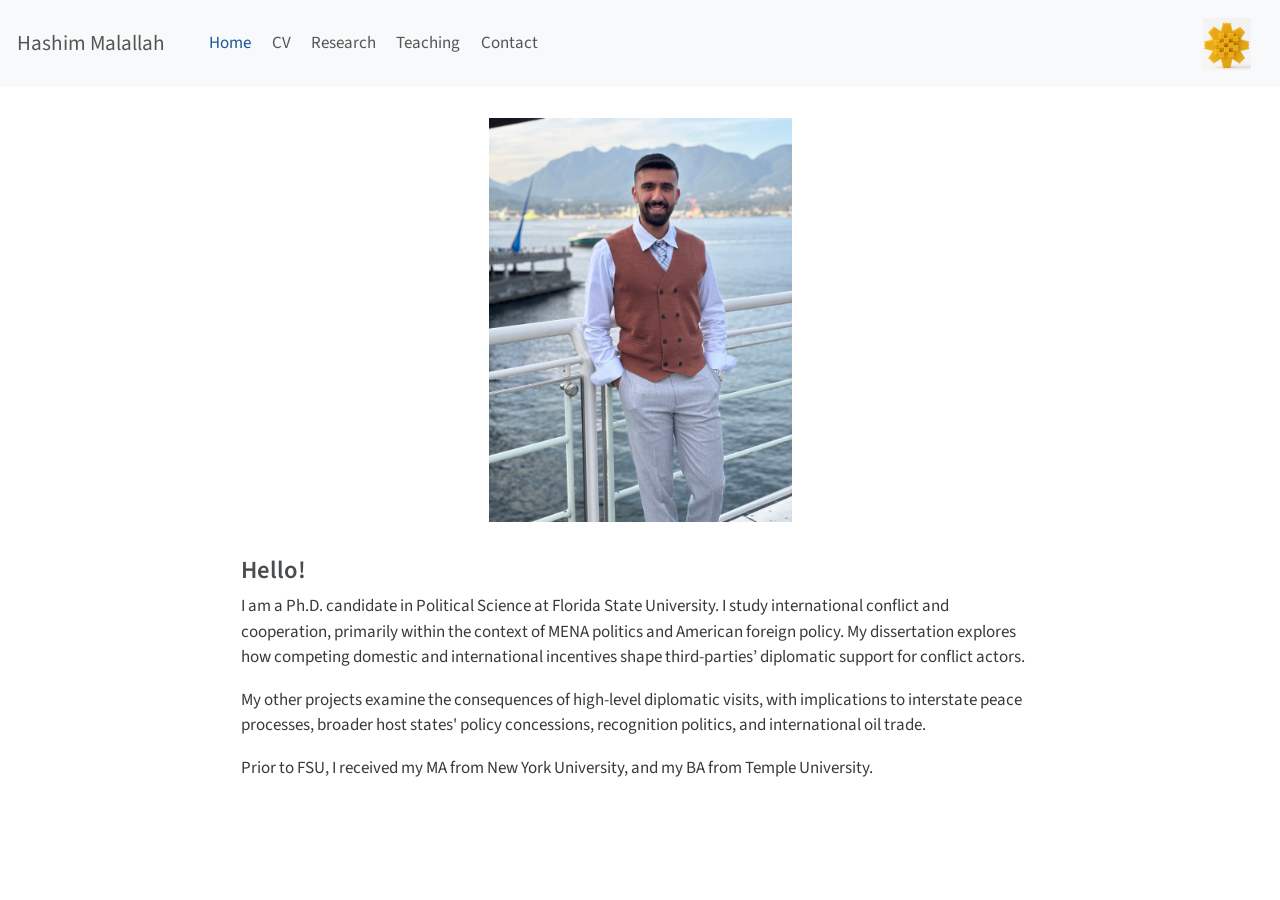
==== index.html @ 14962d70 "Built site for gh-pages" ====
<!DOCTYPE html>
<html xmlns="http://www.w3.org/1999/xhtml" lang="en" xml:lang="en"><head>

<meta charset="utf-8">
<meta name="generator" content="quarto-1.3.450">

<meta name="viewport" content="width=device-width, initial-scale=1.0, user-scalable=yes">


<title>Hashim Malallah -</title>
<style>
code{white-space: pre-wrap;}
span.smallcaps{font-variant: small-caps;}
div.columns{display: flex; gap: min(4vw, 1.5em);}
div.column{flex: auto; overflow-x: auto;}
div.hanging-indent{margin-left: 1.5em; text-indent: -1.5em;}
ul.task-list{list-style: none;}
ul.task-list li input[type="checkbox"] {
  width: 0.8em;
  margin: 0 0.8em 0.2em -1em; /* quarto-specific, see https://github.com/quarto-dev/quarto-cli/issues/4556 */ 
  vertical-align: middle;
}
</style>


<script src="site_libs/quarto-nav/quarto-nav.js"></script>
<script src="site_libs/quarto-nav/headroom.min.js"></script>
<script src="site_libs/clipboard/clipboard.min.js"></script>
<script src="site_libs/quarto-html/quarto.js"></script>
<script src="site_libs/quarto-html/popper.min.js"></script>
<script src="site_libs/quarto-html/tippy.umd.min.js"></script>
<script src="site_libs/quarto-html/anchor.min.js"></script>
<link href="site_libs/quarto-html/tippy.css" rel="stylesheet">
<link href="site_libs/quarto-html/quarto-syntax-highlighting.css" rel="stylesheet" id="quarto-text-highlighting-styles">
<script src="site_libs/bootstrap/bootstrap.min.js"></script>
<link href="site_libs/bootstrap/bootstrap-icons.css" rel="stylesheet">
<link href="site_libs/bootstrap/bootstrap.min.css" rel="stylesheet" id="quarto-bootstrap" data-mode="light">
<script id="quarto-search-options" type="application/json">{
  "language": {
    "search-no-results-text": "No results",
    "search-matching-documents-text": "matching documents",
    "search-copy-link-title": "Copy link to search",
    "search-hide-matches-text": "Hide additional matches",
    "search-more-match-text": "more match in this document",
    "search-more-matches-text": "more matches in this document",
    "search-clear-button-title": "Clear",
    "search-detached-cancel-button-title": "Cancel",
    "search-submit-button-title": "Submit",
    "search-label": "Search"
  }
}</script>


<link rel="stylesheet" href="styles.css">
</head>

<body class="nav-fixed fullcontent">

<div id="quarto-search-results"></div>
  <header id="quarto-header" class="headroom fixed-top">
    <nav class="navbar navbar-expand-lg navbar-dark ">
      <div class="navbar-container container-fluid">
      <div class="navbar-brand-container">
    <a class="navbar-brand" href="./index.html">
    <span class="navbar-title">Hashim Malallah</span>
    </a>
  </div>
          <button class="navbar-toggler" type="button" data-bs-toggle="collapse" data-bs-target="#navbarCollapse" aria-controls="navbarCollapse" aria-expanded="false" aria-label="Toggle navigation" onclick="if (window.quartoToggleHeadroom) { window.quartoToggleHeadroom(); }">
  <span class="navbar-toggler-icon"></span>
</button>
          <div class="collapse navbar-collapse" id="navbarCollapse">
            <ul class="navbar-nav navbar-nav-scroll me-auto">
  <li class="nav-item">
    <a class="nav-link active" href="./index.html" rel="" target="" aria-current="page">
 <span class="menu-text">Home</span></a>
  </li>  
  <li class="nav-item">
    <a class="nav-link" href="./Malallah_CV.pdf" rel="" target="">
 <span class="menu-text">CV</span></a>
  </li>  
  <li class="nav-item">
    <a class="nav-link" href="./research.html" rel="" target="">
 <span class="menu-text">Research</span></a>
  </li>  
  <li class="nav-item">
    <a class="nav-link" href="./teaching.html" rel="" target="">
 <span class="menu-text">Teaching</span></a>
  </li>  
  <li class="nav-item">
    <a class="nav-link" href="./contact.html" rel="" target="">
 <span class="menu-text">Contact</span></a>
  </li>  
</ul>
            <ul class="navbar-nav navbar-nav-scroll ms-auto">
  <li class="nav-item">
    <a class="nav-link" href="./index.html" rel="" target="">
 <span class="menu-text"><img src="arfaj.png" class="arfaj-nav" alt="Arfaj flower"></span></a>
  </li>  
</ul>
            <div class="quarto-navbar-tools">
</div>
          </div> <!-- /navcollapse -->
      </div> <!-- /container-fluid -->
    </nav>
</header>
<!-- content -->
<div id="quarto-content" class="quarto-container page-columns page-rows-contents page-layout-article page-navbar">
<!-- sidebar -->
<!-- margin-sidebar -->
    
<!-- main -->
<main class="content" id="quarto-document-content">



<div class="quarto-figure quarto-figure-center">
<figure class="figure">
<p><img src="IMG_6813.jpeg" class="img-fluid figure-img" width="303"></p>
</figure>
</div>
<section id="hello" class="level3">
<h3 class="anchored" data-anchor-id="hello">Hello!</h3>
<p>I am a Ph.D.&nbsp;candidate in Political Science at Florida State University. I study international conflict and cooperation, primarily within the context of MENA politics and American foreign policy. My dissertation explores how competing domestic and international incentives shape third-parties’ diplomatic support for conflict actors.</p>
<p>My other projects examine the consequences of high-level diplomatic visits, with implications to interstate peace processes, broader host states' policy concessions, recognition politics, and international oil trade.</p>
<p>Prior to FSU, I received my MA from New York University, and my BA from Temple University.</p>


</section>

</main> <!-- /main -->
<script id="quarto-html-after-body" type="application/javascript">
window.document.addEventListener("DOMContentLoaded", function (event) {
  const toggleBodyColorMode = (bsSheetEl) => {
    const mode = bsSheetEl.getAttribute("data-mode");
    const bodyEl = window.document.querySelector("body");
    if (mode === "dark") {
      bodyEl.classList.add("quarto-dark");
      bodyEl.classList.remove("quarto-light");
    } else {
      bodyEl.classList.add("quarto-light");
      bodyEl.classList.remove("quarto-dark");
    }
  }
  const toggleBodyColorPrimary = () => {
    const bsSheetEl = window.document.querySelector("link#quarto-bootstrap");
    if (bsSheetEl) {
      toggleBodyColorMode(bsSheetEl);
    }
  }
  toggleBodyColorPrimary();  
  const icon = "";
  const anchorJS = new window.AnchorJS();
  anchorJS.options = {
    placement: 'right',
    icon: icon
  };
  anchorJS.add('.anchored');
  const isCodeAnnotation = (el) => {
    for (const clz of el.classList) {
      if (clz.startsWith('code-annotation-')) {                     
        return true;
      }
    }
    return false;
  }
  const clipboard = new window.ClipboardJS('.code-copy-button', {
    text: function(trigger) {
      const codeEl = trigger.previousElementSibling.cloneNode(true);
      for (const childEl of codeEl.children) {
        if (isCodeAnnotation(childEl)) {
          childEl.remove();
        }
      }
      return codeEl.innerText;
    }
  });
  clipboard.on('success', function(e) {
    // button target
    const button = e.trigger;
    // don't keep focus
    button.blur();
    // flash "checked"
    button.classList.add('code-copy-button-checked');
    var currentTitle = button.getAttribute("title");
    button.setAttribute("title", "Copied!");
    let tooltip;
    if (window.bootstrap) {
      button.setAttribute("data-bs-toggle", "tooltip");
      button.setAttribute("data-bs-placement", "left");
      button.setAttribute("data-bs-title", "Copied!");
      tooltip = new bootstrap.Tooltip(button, 
        { trigger: "manual", 
          customClass: "code-copy-button-tooltip",
          offset: [0, -8]});
      tooltip.show();    
    }
    setTimeout(function() {
      if (tooltip) {
        tooltip.hide();
        button.removeAttribute("data-bs-title");
        button.removeAttribute("data-bs-toggle");
        button.removeAttribute("data-bs-placement");
      }
      button.setAttribute("title", currentTitle);
      button.classList.remove('code-copy-button-checked');
    }, 1000);
    // clear code selection
    e.clearSelection();
  });
  function tippyHover(el, contentFn) {
    const config = {
      allowHTML: true,
      content: contentFn,
      maxWidth: 500,
      delay: 100,
      arrow: false,
      appendTo: function(el) {
          return el.parentElement;
      },
      interactive: true,
      interactiveBorder: 10,
      theme: 'quarto',
      placement: 'bottom-start'
    };
    window.tippy(el, config); 
  }
  const noterefs = window.document.querySelectorAll('a[role="doc-noteref"]');
  for (var i=0; i<noterefs.length; i++) {
    const ref = noterefs[i];
    tippyHover(ref, function() {
      // use id or data attribute instead here
      let href = ref.getAttribute('data-footnote-href') || ref.getAttribute('href');
      try { href = new URL(href).hash; } catch {}
      const id = href.replace(/^#\/?/, "");
      const note = window.document.getElementById(id);
      return note.innerHTML;
    });
  }
      let selectedAnnoteEl;
      const selectorForAnnotation = ( cell, annotation) => {
        let cellAttr = 'data-code-cell="' + cell + '"';
        let lineAttr = 'data-code-annotation="' +  annotation + '"';
        const selector = 'span[' + cellAttr + '][' + lineAttr + ']';
        return selector;
      }
      const selectCodeLines = (annoteEl) => {
        const doc = window.document;
        const targetCell = annoteEl.getAttribute("data-target-cell");
        const targetAnnotation = annoteEl.getAttribute("data-target-annotation");
        const annoteSpan = window.document.querySelector(selectorForAnnotation(targetCell, targetAnnotation));
        const lines = annoteSpan.getAttribute("data-code-lines").split(",");
        const lineIds = lines.map((line) => {
          return targetCell + "-" + line;
        })
        let top = null;
        let height = null;
        let parent = null;
        if (lineIds.length > 0) {
            //compute the position of the single el (top and bottom and make a div)
            const el = window.document.getElementById(lineIds[0]);
            top = el.offsetTop;
            height = el.offsetHeight;
            parent = el.parentElement.parentElement;
          if (lineIds.length > 1) {
            const lastEl = window.document.getElementById(lineIds[lineIds.length - 1]);
            const bottom = lastEl.offsetTop + lastEl.offsetHeight;
            height = bottom - top;
          }
          if (top !== null && height !== null && parent !== null) {
            // cook up a div (if necessary) and position it 
            let div = window.document.getElementById("code-annotation-line-highlight");
            if (div === null) {
              div = window.document.createElement("div");
              div.setAttribute("id", "code-annotation-line-highlight");
              div.style.position = 'absolute';
              parent.appendChild(div);
            }
            div.style.top = top - 2 + "px";
            div.style.height = height + 4 + "px";
            let gutterDiv = window.document.getElementById("code-annotation-line-highlight-gutter");
            if (gutterDiv === null) {
              gutterDiv = window.document.createElement("div");
              gutterDiv.setAttribute("id", "code-annotation-line-highlight-gutter");
              gutterDiv.style.position = 'absolute';
              const codeCell = window.document.getElementById(targetCell);
              const gutter = codeCell.querySelector('.code-annotation-gutter');
              gutter.appendChild(gutterDiv);
            }
            gutterDiv.style.top = top - 2 + "px";
            gutterDiv.style.height = height + 4 + "px";
          }
          selectedAnnoteEl = annoteEl;
        }
      };
      const unselectCodeLines = () => {
        const elementsIds = ["code-annotation-line-highlight", "code-annotation-line-highlight-gutter"];
        elementsIds.forEach((elId) => {
          const div = window.document.getElementById(elId);
          if (div) {
            div.remove();
          }
        });
        selectedAnnoteEl = undefined;
      };
      // Attach click handler to the DT
      const annoteDls = window.document.querySelectorAll('dt[data-target-cell]');
      for (const annoteDlNode of annoteDls) {
        annoteDlNode.addEventListener('click', (event) => {
          const clickedEl = event.target;
          if (clickedEl !== selectedAnnoteEl) {
            unselectCodeLines();
            const activeEl = window.document.querySelector('dt[data-target-cell].code-annotation-active');
            if (activeEl) {
              activeEl.classList.remove('code-annotation-active');
            }
            selectCodeLines(clickedEl);
            clickedEl.classList.add('code-annotation-active');
          } else {
            // Unselect the line
            unselectCodeLines();
            clickedEl.classList.remove('code-annotation-active');
          }
        });
      }
  const findCites = (el) => {
    const parentEl = el.parentElement;
    if (parentEl) {
      const cites = parentEl.dataset.cites;
      if (cites) {
        return {
          el,
          cites: cites.split(' ')
        };
      } else {
        return findCites(el.parentElement)
      }
    } else {
      return undefined;
    }
  };
  var bibliorefs = window.document.querySelectorAll('a[role="doc-biblioref"]');
  for (var i=0; i<bibliorefs.length; i++) {
    const ref = bibliorefs[i];
    const citeInfo = findCites(ref);
    if (citeInfo) {
      tippyHover(citeInfo.el, function() {
        var popup = window.document.createElement('div');
        citeInfo.cites.forEach(function(cite) {
          var citeDiv = window.document.createElement('div');
          citeDiv.classList.add('hanging-indent');
          citeDiv.classList.add('csl-entry');
          var biblioDiv = window.document.getElementById('ref-' + cite);
          if (biblioDiv) {
            citeDiv.innerHTML = biblioDiv.innerHTML;
          }
          popup.appendChild(citeDiv);
        });
        return popup.innerHTML;
      });
    }
  }
});
</script>
</div> <!-- /content -->



</body></html>
---- site_libs/quarto-html/tippy.css ----
.tippy-box[data-animation=fade][data-state=hidden]{opacity:0}[data-tippy-root]{max-width:calc(100vw - 10px)}.tippy-box{position:relative;background-color:#333;color:#fff;border-radius:4px;font-size:14px;line-height:1.4;white-space:normal;outline:0;transition-property:transform,visibility,opacity}.tippy-box[data-placement^=top]>.tippy-arrow{bottom:0}.tippy-box[data-placement^=top]>.tippy-arrow:before{bottom:-7px;left:0;border-width:8px 8px 0;border-top-color:initial;transform-origin:center top}.tippy-box[data-placement^=bottom]>.tippy-arrow{top:0}.tippy-box[data-placement^=bottom]>.tippy-arrow:before{top:-7px;left:0;border-width:0 8px 8px;border-bottom-color:initial;transform-origin:center bottom}.tippy-box[data-placement^=left]>.tippy-arrow{right:0}.tippy-box[data-placement^=left]>.tippy-arrow:before{border-width:8px 0 8px 8px;border-left-color:initial;right:-7px;transform-origin:center left}.tippy-box[data-placement^=right]>.tippy-arrow{left:0}.tippy-box[data-placement^=right]>.tippy-arrow:before{left:-7px;border-width:8px 8px 8px 0;border-right-color:initial;transform-origin:center right}.tippy-box[data-inertia][data-state=visible]{transition-timing-function:cubic-bezier(.54,1.5,.38,1.11)}.tippy-arrow{width:16px;height:16px;color:#333}.tippy-arrow:before{content:"";position:absolute;border-color:transparent;border-style:solid}.tippy-content{position:relative;padding:5px 9px;z-index:1}
---- site_libs/quarto-html/quarto-syntax-highlighting.css ----
/* quarto syntax highlight colors */
:root {
  --quarto-hl-ot-color: #003B4F;
  --quarto-hl-at-color: #657422;
  --quarto-hl-ss-color: #20794D;
  --quarto-hl-an-color: #5E5E5E;
  --quarto-hl-fu-color: #4758AB;
  --quarto-hl-st-color: #20794D;
  --quarto-hl-cf-color: #003B4F;
  --quarto-hl-op-color: #5E5E5E;
  --quarto-hl-er-color: #AD0000;
  --quarto-hl-bn-color: #AD0000;
  --quarto-hl-al-color: #AD0000;
  --quarto-hl-va-color: #111111;
  --quarto-hl-bu-color: inherit;
  --quarto-hl-ex-color: inherit;
  --quarto-hl-pp-color: #AD0000;
  --quarto-hl-in-color: #5E5E5E;
  --quarto-hl-vs-color: #20794D;
  --quarto-hl-wa-color: #5E5E5E;
  --quarto-hl-do-color: #5E5E5E;
  --quarto-hl-im-color: #00769E;
  --quarto-hl-ch-color: #20794D;
  --quarto-hl-dt-color: #AD0000;
  --quarto-hl-fl-color: #AD0000;
  --quarto-hl-co-color: #5E5E5E;
  --quarto-hl-cv-color: #5E5E5E;
  --quarto-hl-cn-color: #8f5902;
  --quarto-hl-sc-color: #5E5E5E;
  --quarto-hl-dv-color: #AD0000;
  --quarto-hl-kw-color: #003B4F;
}

/* other quarto variables */
:root {
  --quarto-font-monospace: SFMono-Regular, Menlo, Monaco, Consolas, "Liberation Mono", "Courier New", monospace;
}

pre > code.sourceCode > span {
  color: #003B4F;
}

code span {
  color: #003B4F;
}

code.sourceCode > span {
  color: #003B4F;
}

div.sourceCode,
div.sourceCode pre.sourceCode {
  color: #003B4F;
}

code span.ot {
  color: #003B4F;
  font-style: inherit;
}

code span.at {
  color: #657422;
  font-style: inherit;
}

code span.ss {
  color: #20794D;
  font-style: inherit;
}

code span.an {
  color: #5E5E5E;
  font-style: inherit;
}

code span.fu {
  color: #4758AB;
  font-style: inherit;
}

code span.st {
  color: #20794D;
  font-style: inherit;
}

code span.cf {
  color: #003B4F;
  font-style: inherit;
}

code span.op {
  color: #5E5E5E;
  font-style: inherit;
}

code span.er {
  color: #AD0000;
  font-style: inherit;
}

code span.bn {
  color: #AD0000;
  font-style: inherit;
}

code span.al {
  color: #AD0000;
  font-style: inherit;
}

code span.va {
  color: #111111;
  font-style: inherit;
}

code span.bu {
  font-style: inherit;
}

code span.ex {
  font-style: inherit;
}

code span.pp {
  color: #AD0000;
  font-style: inherit;
}

code span.in {
  color: #5E5E5E;
  font-style: inherit;
}

code span.vs {
  color: #20794D;
  font-style: inherit;
}

code span.wa {
  color: #5E5E5E;
  font-style: italic;
}

code span.do {
  color: #5E5E5E;
  font-style: italic;
}

code span.im {
  color: #00769E;
  font-style: inherit;
}

code span.ch {
  color: #20794D;
  font-style: inherit;
}

code span.dt {
  color: #AD0000;
  font-style: inherit;
}

code span.fl {
  color: #AD0000;
  font-style: inherit;
}

code span.co {
  color: #5E5E5E;
  font-style: inherit;
}

code span.cv {
  color: #5E5E5E;
  font-style: italic;
}

code span.cn {
  color: #8f5902;
  font-style: inherit;
}

code span.sc {
  color: #5E5E5E;
  font-style: inherit;
}

code span.dv {
  color: #AD0000;
  font-style: inherit;
}

code span.kw {
  color: #003B4F;
  font-style: inherit;
}

.prevent-inlining {
  content: "</";
}

/*# sourceMappingURL=debc5d5d77c3f9108843748ff7464032.css.map */
---- styles.css ----
/* css styles */

.social-icons {
  display: flex;
  gap: 18px;
  margin-top: 30px;
}

.social-icons a {
  width: 52px;
  height: 52px;
  border: 2px solid #666;
  border-radius: 7px;
  display: flex;
  align-items: center;
  justify-content: center;
  color: #666;
  font-size: 1.6rem;
  text-decoration: none;
  transition: 0.2s ease;
}

.social-icons a:hover {
  background-color: #f2f2f2;
  color: #222;
  border-color: #222;
  transform: translateY(-2px);
}

.social-icons i {
  margin: 0;
}

/* ORCID-style iD icon */
.orcid-id {
  width: 30px;
  height: 30px;
  border-radius: 50%;
  background: #666;
  color: white;
  display: flex;
  align-items: center;
  justify-content: center;
  font-size: 15px;
  font-weight: 600;
  font-family: Arial, sans-serif;
}

.navbar img.arfaj-nav {
  width: 52px !important;
  height: 52px !important;
  max-width: 52px !important;
  max-height: 52px !important;
  object-fit: contain;
  display: inline-block;
  margin: 0;
  padding: 0;
}
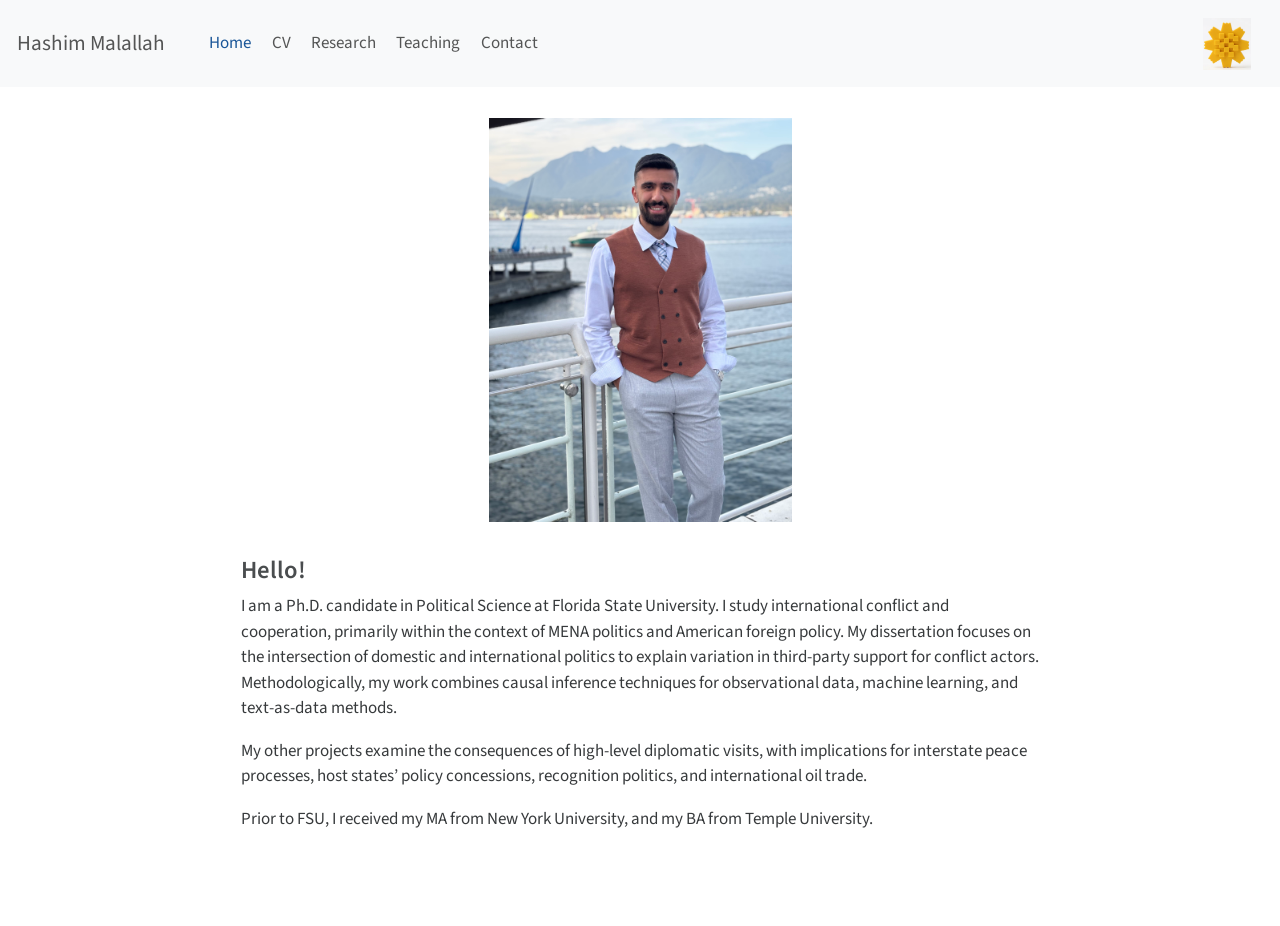
==== commit e7505575: "Built site for gh-pages" ====
--- a/index.html
+++ b/index.html
@@ -49,6 +49,15 @@
     "search-label": "Search"
   }
 }</script>
+<script async="" src="https://www.googletagmanager.com/gtag/js?id=G-MNVCSRX9VE"></script>
+
+<script type="text/javascript">
+
+window.dataLayer = window.dataLayer || [];
+function gtag(){dataLayer.push(arguments);}
+gtag('js', new Date());
+gtag('config', 'G-MNVCSRX9VE', { 'anonymize_ip': true});
+</script>
 
 
 <link rel="stylesheet" href="styles.css">
@@ -120,8 +129,8 @@
 </div>
 <section id="hello" class="level3">
 <h3 class="anchored" data-anchor-id="hello">Hello!</h3>
-<p>I am a Ph.D.&nbsp;candidate in Political Science at Florida State University. I study international conflict and cooperation, primarily within the context of MENA politics and American foreign policy. My dissertation explores how competing domestic and international incentives shape third-parties’ diplomatic support for conflict actors.</p>
-<p>My other projects examine the consequences of high-level diplomatic visits, with implications to interstate peace processes, broader host states' policy concessions, recognition politics, and international oil trade.</p>
+<p>I am a Ph.D.&nbsp;candidate in Political Science at Florida State University. I study international conflict and cooperation, primarily within the context of MENA politics and American foreign policy. My dissertation focuses on the intersection of domestic and international politics to explain variation in third-party support for conflict actors. Methodologically, my work combines causal inference techniques for observational data, machine learning, and text-as-data methods.</p>
+<p>My other projects examine the consequences of high-level diplomatic visits, with implications for interstate peace processes, host states’ policy concessions, recognition politics, and international oil trade.</p>
 <p>Prior to FSU, I received my MA from New York University, and my BA from Temple University.</p>
 
 
